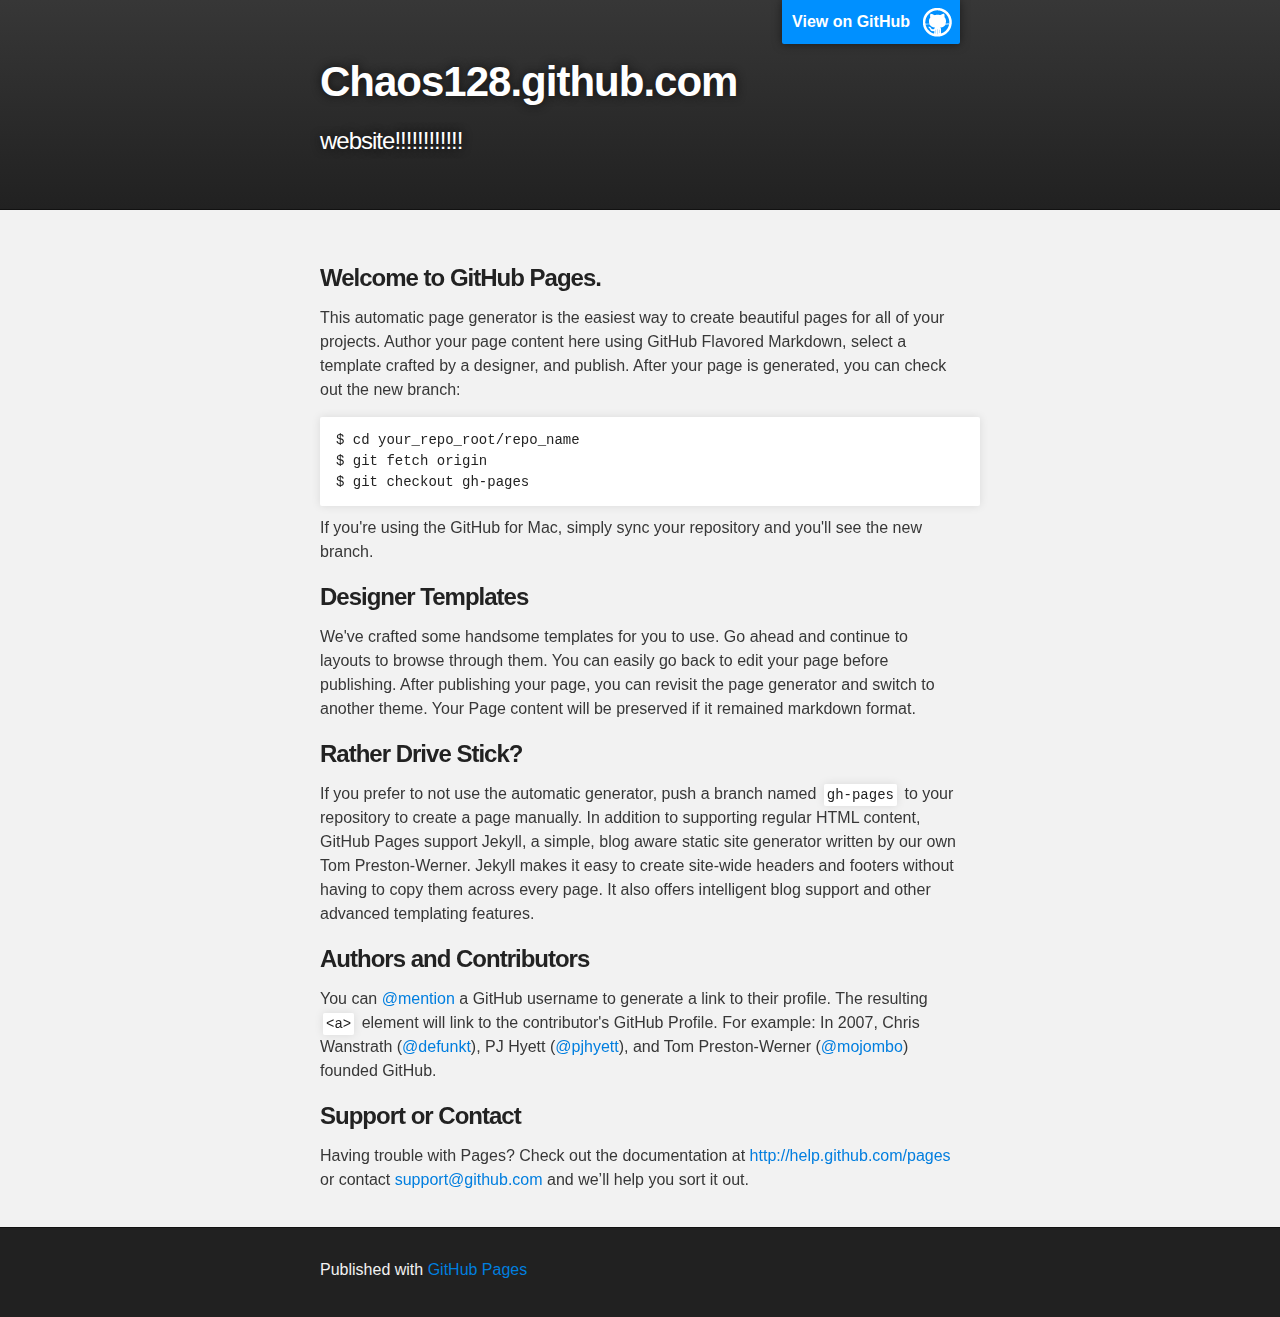
==== index.html @ 74530c74 "fifth" ====
<!DOCTYPE html>
<html>

  <head>
    <meta charset='utf-8' />
    <meta http-equiv="X-UA-Compatible" content="chrome=1" />
    <meta name="description" content="Chaos128.github.com : website" />

    <link rel="stylesheet" type="text/css" media="screen" href="stylesheets/stylesheet.css">

    <title>Chaos128.github.com</title>
  </head>

  <body>

    <!-- HEADER -->
    <div id="header_wrap" class="outer">
        <header class="inner">
          <a id="forkme_banner" href="https://github.com/chaos128">View on GitHub</a>

          <h1 id="project_title">Chaos128.github.com</h1>
          <h2 id="project_tagline">website!!!!!!!!!!!!</h2>

        </header>
    </div>

    <!-- MAIN CONTENT -->
    <div id="main_content_wrap" class="outer">
      <section id="main_content" class="inner">
        <h3>Welcome to GitHub Pages.</h3>

<p>This automatic page generator is the easiest way to create beautiful pages for all of your projects. Author your page content here using GitHub Flavored Markdown, select a template crafted by a designer, and publish. After your page is generated, you can check out the new branch:</p>

<pre><code>$ cd your_repo_root/repo_name
$ git fetch origin
$ git checkout gh-pages
</code></pre>

<p>If you're using the GitHub for Mac, simply sync your repository and you'll see the new branch.</p>

<h3>Designer Templates</h3>

<p>We've crafted some handsome templates for you to use. Go ahead and continue to layouts to browse through them. You can easily go back to edit your page before publishing. After publishing your page, you can revisit the page generator and switch to another theme. Your Page content will be preserved if it remained markdown format.</p>

<h3>Rather Drive Stick?</h3>

<p>If you prefer to not use the automatic generator, push a branch named <code>gh-pages</code> to your repository to create a page manually. In addition to supporting regular HTML content, GitHub Pages support Jekyll, a simple, blog aware static site generator written by our own Tom Preston-Werner. Jekyll makes it easy to create site-wide headers and footers without having to copy them across every page. It also offers intelligent blog support and other advanced templating features.</p>

<h3>Authors and Contributors</h3>

<p>You can <a href="https://github.com/blog/821" class="user-mention">@mention</a> a GitHub username to generate a link to their profile. The resulting <code>&lt;a&gt;</code> element will link to the contributor's GitHub Profile. For example: In 2007, Chris Wanstrath (<a href="https://github.com/defunkt" class="user-mention">@defunkt</a>), PJ Hyett (<a href="https://github.com/pjhyett" class="user-mention">@pjhyett</a>), and Tom Preston-Werner (<a href="https://github.com/mojombo" class="user-mention">@mojombo</a>) founded GitHub.</p>

<h3>Support or Contact</h3>

<p>Having trouble with Pages? Check out the documentation at <a href="http://help.github.com/pages">http://help.github.com/pages</a> or contact <a href="mailto:support@github.com">support@github.com</a> and we’ll help you sort it out.</p>
      </section>
    </div>

    <!-- FOOTER  -->
    <div id="footer_wrap" class="outer">
      <footer class="inner">
        <p>Published with <a href="http://pages.github.com">GitHub Pages</a></p>
      </footer>
    </div>

    

  </body>
</html>
---- stylesheets/stylesheet.css ----
/*******************************************************************************
Slate Theme for GitHub Pages
by Jason Costello, @jsncostello
*******************************************************************************/

@import url(pygment_trac.css);

/*******************************************************************************
MeyerWeb Reset
*******************************************************************************/

html, body, div, span, applet, object, iframe,
h1, h2, h3, h4, h5, h6, p, blockquote, pre,
a, abbr, acronym, address, big, cite, code,
del, dfn, em, img, ins, kbd, q, s, samp,
small, strike, strong, sub, sup, tt, var,
b, u, i, center,
dl, dt, dd, ol, ul, li,
fieldset, form, label, legend,
table, caption, tbody, tfoot, thead, tr, th, td,
article, aside, canvas, details, embed,
figure, figcaption, footer, header, hgroup,
menu, nav, output, ruby, section, summary,
time, mark, audio, video {
  margin: 0;
  padding: 0;
  border: 0;
  font: inherit;
  vertical-align: baseline;
}

/* HTML5 display-role reset for older browsers */
article, aside, details, figcaption, figure,
footer, header, hgroup, menu, nav, section {
  display: block;
}

ol, ul {
  list-style: none;
}

blockquote, q {
}

table {
  border-collapse: collapse;
  border-spacing: 0;
}

a:focus {
  outline: none;
}

/*******************************************************************************
Theme Styles
*******************************************************************************/

body {
  box-sizing: border-box;
  color:#373737;
  background: #212121;
  font-size: 16px;
  font-family: 'Myriad Pro', Calibri, Helvetica, Arial, sans-serif;
  line-height: 1.5;
  -webkit-font-smoothing: antialiased;
}

h1, h2, h3, h4, h5, h6 {
  margin: 10px 0;
  font-weight: 700;
  color:#222222;
  font-family: 'Lucida Grande', 'Calibri', Helvetica, Arial, sans-serif;
  letter-spacing: -1px;
}

h1 {
  font-size: 36px;
  font-weight: 700;
}

h2 {
  padding-bottom: 10px;
  font-size: 32px;
  background: url('../images/bg_hr.png') repeat-x bottom;
}

h3 {
  font-size: 24px;
}

h4 {
  font-size: 21px;
}

h5 {
  font-size: 18px;
}

h6 {
  font-size: 16px;
}

p {
  margin: 10px 0 15px 0;
}

footer p {
  color: #f2f2f2;
}

a {
  text-decoration: none;
  color: #007edf;
  text-shadow: none;

  transition: color 0.5s ease;
  transition: text-shadow 0.5s ease;
  -webkit-transition: color 0.5s ease;
  -webkit-transition: text-shadow 0.5s ease;
  -moz-transition: color 0.5s ease;
  -moz-transition: text-shadow 0.5s ease;
  -o-transition: color 0.5s ease;
  -o-transition: text-shadow 0.5s ease;
  -ms-transition: color 0.5s ease;
  -ms-transition: text-shadow 0.5s ease;
}

#main_content a:hover {
  color: #0069ba;
  text-shadow: #0090ff 0px 0px 2px;
}

footer a:hover {
  color: #43adff;
  text-shadow: #0090ff 0px 0px 2px;
}

em {
  font-style: italic;
}

strong {
  font-weight: bold;
}

img {
  position: relative;
  margin: 0 auto;
  max-width: 739px;
  padding: 5px;
  margin: 10px 0 10px 0;
  border: 1px solid #ebebeb;

  box-shadow: 0 0 5px #ebebeb;
  -webkit-box-shadow: 0 0 5px #ebebeb;
  -moz-box-shadow: 0 0 5px #ebebeb;
  -o-box-shadow: 0 0 5px #ebebeb;
  -ms-box-shadow: 0 0 5px #ebebeb;
}

pre, code {
  width: 100%;
  color: #222;
  background-color: #fff;

  font-family: Monaco, "Bitstream Vera Sans Mono", "Lucida Console", Terminal, monospace;
  font-size: 14px;

  border-radius: 2px;
  -moz-border-radius: 2px;
  -webkit-border-radius: 2px;



}

pre {
  width: 100%;
  padding: 10px;
  box-shadow: 0 0 10px rgba(0,0,0,.1);
  overflow: auto;
}

code {
  padding: 3px;
  margin: 0 3px;
  box-shadow: 0 0 10px rgba(0,0,0,.1);
}

pre code {
  display: block;
  box-shadow: none;
}

blockquote {
  color: #666;
  margin-bottom: 20px;
  padding: 0 0 0 20px;
  border-left: 3px solid #bbb;
}

ul, ol, dl {
  margin-bottom: 15px
}

ul li {
  list-style: inside;
  padding-left: 20px;
}

ol li {
  list-style: decimal inside;
  padding-left: 20px;
}

dl dt {
  font-weight: bold;
}

dl dd {
  padding-left: 20px;
  font-style: italic;
}

dl p {
  padding-left: 20px;
  font-style: italic;
}

hr {
  height: 1px;
  margin-bottom: 5px;
  border: none;
  background: url('../images/bg_hr.png') repeat-x center;
}

table {
  border: 1px solid #373737;
  margin-bottom: 20px;
  text-align: left;
 }

th {
  font-family: 'Lucida Grande', 'Helvetica Neue', Helvetica, Arial, sans-serif;
  padding: 10px;
  background: #373737;
  color: #fff;
 }

td {
  padding: 10px;
  border: 1px solid #373737;
 }

form {
  background: #f2f2f2;
  padding: 20px;
}

img {
  width: 100%;
  max-width: 100%;
}

/*******************************************************************************
Full-Width Styles
*******************************************************************************/

.outer {
  width: 100%;
}

.inner {
  position: relative;
  max-width: 640px;
  padding: 20px 10px;
  margin: 0 auto;
}

#forkme_banner {
  display: block;
  position: absolute;
  top:0;
  right: 10px;
  z-index: 10;
  padding: 10px 50px 10px 10px;
  color: #fff;
  background: url('../images/blacktocat.png') #0090ff no-repeat 95% 50%;
  font-weight: 700;
  box-shadow: 0 0 10px rgba(0,0,0,.5);
  border-bottom-left-radius: 2px;
  border-bottom-right-radius: 2px;
}

#header_wrap {
  background: #212121;
  background: -moz-linear-gradient(top, #373737, #212121);
  background: -webkit-linear-gradient(top, #373737, #212121);
  background: -ms-linear-gradient(top, #373737, #212121);
  background: -o-linear-gradient(top, #373737, #212121);
  background: linear-gradient(top, #373737, #212121);
}

#header_wrap .inner {
  padding: 50px 10px 30px 10px;
}

#project_title {
  margin: 0;
  color: #fff;
  font-size: 42px;
  font-weight: 700;
  text-shadow: #111 0px 0px 10px;
}

#project_tagline {
  color: #fff;
  font-size: 24px;
  font-weight: 300;
  background: none;
  text-shadow: #111 0px 0px 10px;
}

#downloads {
  position: absolute;
  width: 210px;
  z-index: 10;
  bottom: -40px;
  right: 0;
  height: 70px;
  background: url('../images/icon_download.png') no-repeat 0% 90%;
}

.zip_download_link {
  display: block;
  float: right;
  width: 90px;
  height:70px;
  text-indent: -5000px;
  overflow: hidden;
  background: url(../images/sprite_download.png) no-repeat bottom left;
}

.tar_download_link {
  display: block;
  float: right;
  width: 90px;
  height:70px;
  text-indent: -5000px;
  overflow: hidden;
  background: url(../images/sprite_download.png) no-repeat bottom right;
  margin-left: 10px;
}

.zip_download_link:hover {
  background: url(../images/sprite_download.png) no-repeat top left;
}

.tar_download_link:hover {
  background: url(../images/sprite_download.png) no-repeat top right;
}

#main_content_wrap {
  background: #f2f2f2;
  border-top: 1px solid #111;
  border-bottom: 1px solid #111;
}

#main_content {
  padding-top: 40px;
}

#footer_wrap {
  background: #212121;
}



/*******************************************************************************
Small Device Styles
*******************************************************************************/

@media screen and (max-width: 480px) {
  body {
    font-size:14px;
  }

  #downloads {
    display: none;
  }

  .inner {
    min-width: 320px;
    max-width: 480px;
  }

  #project_title {
  font-size: 32px;
  }

  h1 {
    font-size: 28px;
  }

  h2 {
    font-size: 24px;
  }

  h3 {
    font-size: 21px;
  }

  h4 {
    font-size: 18px;
  }

  h5 {
    font-size: 14px;
  }

  h6 {
    font-size: 12px;
  }

  code, pre {
    min-width: 320px;
    max-width: 480px;
    font-size: 11px;
  }

}
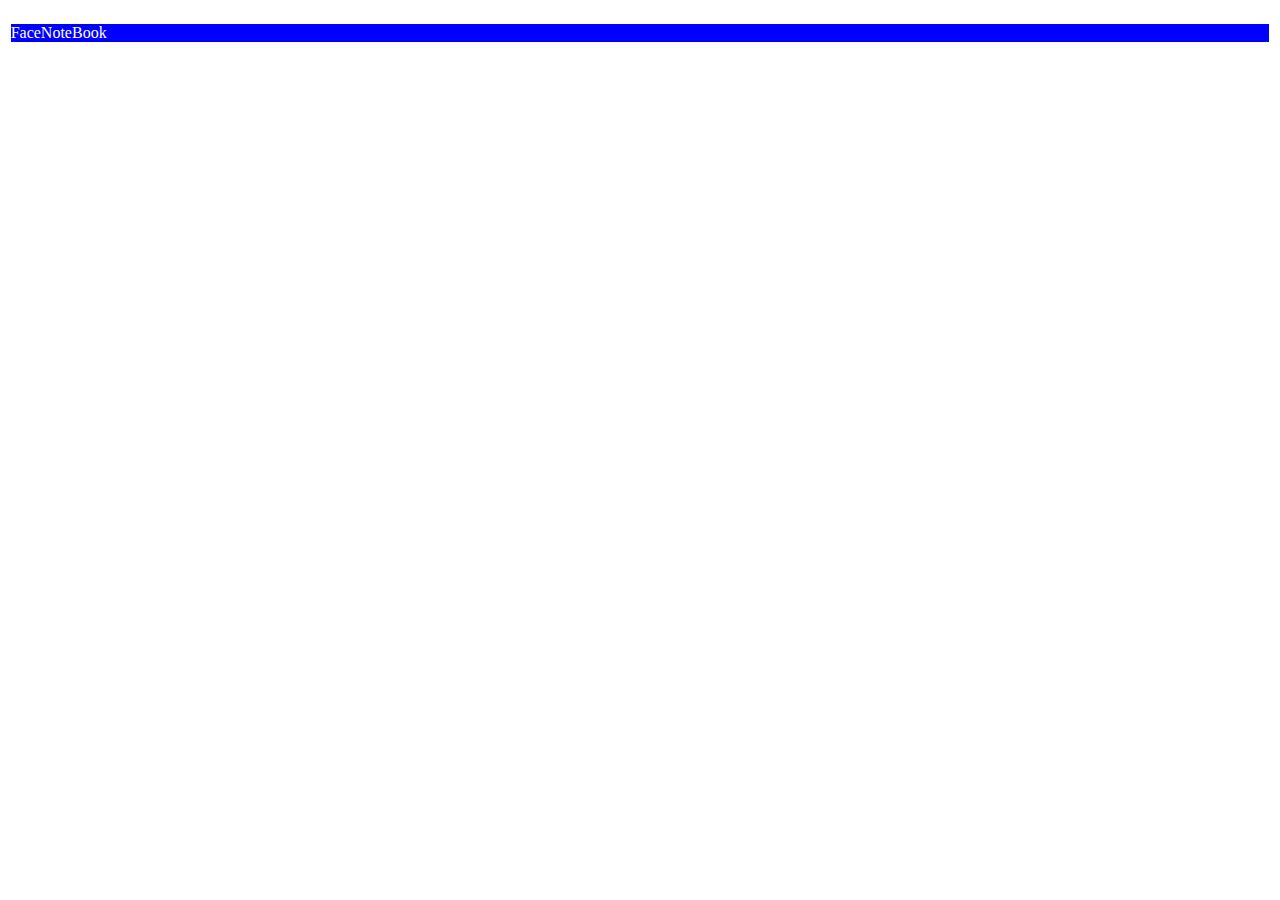
==== commit e762f668: "start coding with title" ====
--- a/index.html
+++ b/index.html
@@ -3,67 +3,19 @@
 
   <head>
     <meta charset='utf-8' />
-    <meta http-equiv="X-UA-Compatible" content="chrome=1" />
+    
     <meta name="description" content="Chaos128.github.com : website" />
+    <link rel="stylesheet" type="text/css" media="screen" href="stylesheets/main.css">
+    <link rel="stylesheet" type="text/css" media="screen" href="stylesheets/grid.css">
 
-    <link rel="stylesheet" type="text/css" media="screen" href="stylesheets/stylesheet.css">
-
-    <title>Chaos128.github.com</title>
+    <title>Dongyoon Kim</title>
   </head>
 
-  <body>
-
-    <!-- HEADER -->
-    <div id="header_wrap" class="outer">
-        <header class="inner">
-          <a id="forkme_banner" href="https://github.com/chaos128">View on GitHub</a>
-
-          <h1 id="project_title">Chaos128.github.com</h1>
-          <h2 id="project_tagline">website!!!!!!!!!!!!</h2>
-
-        </header>
+  <body class="grid_12">
+    <div class="div_title">
+      <p class="title">FaceNoteBook</p>
+      
     </div>
-
-    <!-- MAIN CONTENT -->
-    <div id="main_content_wrap" class="outer">
-      <section id="main_content" class="inner">
-        <h3>Welcome to GitHub Pages.</h3>
-
-<p>This automatic page generator is the easiest way to create beautiful pages for all of your projects. Author your page content here using GitHub Flavored Markdown, select a template crafted by a designer, and publish. After your page is generated, you can check out the new branch:</p>
-
-<pre><code>$ cd your_repo_root/repo_name
-$ git fetch origin
-$ git checkout gh-pages
-</code></pre>
-
-<p>If you're using the GitHub for Mac, simply sync your repository and you'll see the new branch.</p>
-
-<h3>Designer Templates</h3>
-
-<p>We've crafted some handsome templates for you to use. Go ahead and continue to layouts to browse through them. You can easily go back to edit your page before publishing. After publishing your page, you can revisit the page generator and switch to another theme. Your Page content will be preserved if it remained markdown format.</p>
-
-<h3>Rather Drive Stick?</h3>
-
-<p>If you prefer to not use the automatic generator, push a branch named <code>gh-pages</code> to your repository to create a page manually. In addition to supporting regular HTML content, GitHub Pages support Jekyll, a simple, blog aware static site generator written by our own Tom Preston-Werner. Jekyll makes it easy to create site-wide headers and footers without having to copy them across every page. It also offers intelligent blog support and other advanced templating features.</p>
-
-<h3>Authors and Contributors</h3>
-
-<p>You can <a href="https://github.com/blog/821" class="user-mention">@mention</a> a GitHub username to generate a link to their profile. The resulting <code>&lt;a&gt;</code> element will link to the contributor's GitHub Profile. For example: In 2007, Chris Wanstrath (<a href="https://github.com/defunkt" class="user-mention">@defunkt</a>), PJ Hyett (<a href="https://github.com/pjhyett" class="user-mention">@pjhyett</a>), and Tom Preston-Werner (<a href="https://github.com/mojombo" class="user-mention">@mojombo</a>) founded GitHub.</p>
-
-<h3>Support or Contact</h3>
-
-<p>Having trouble with Pages? Check out the documentation at <a href="http://help.github.com/pages">http://help.github.com/pages</a> or contact <a href="mailto:support@github.com">support@github.com</a> and we’ll help you sort it out.</p>
-      </section>
-    </div>
-
-    <!-- FOOTER  -->
-    <div id="footer_wrap" class="outer">
-      <footer class="inner">
-        <p>Published with <a href="http://pages.github.com">GitHub Pages</a></p>
-      </footer>
-    </div>
-
-    
 
   </body>
 </html>
--- a/stylesheets/main.css
+++ b/stylesheets/main.css
@@ -0,0 +1,8 @@
+body{
+	
+}
+
+.div_title {
+	color: white;
+	background: blue;
+}--- a/stylesheets/grid.css
+++ b/stylesheets/grid.css
@@ -0,0 +1,51 @@
+/*
+ & Columns : 12 
+ & Gutter %: 20% 
+ & MinWidth: 1080px
+ & MaxWidth: 1080px
+ */
+.grid_1 { width: 6.6666666666667%; }
+.grid_2 { width: 15%; }
+.grid_3 { width: 23.333333333333%; }
+.grid_4 { width: 31.666666666667%; }
+.grid_5 { width: 40%; }
+.grid_6 { width: 48.333333333333%; }
+.grid_7 { width: 56.666666666667%; }
+.grid_8 { width: 65%; }
+.grid_9 { width: 73.333333333333%; }
+.grid_10 { width: 81.666666666667%; }
+.grid_11 { width: 90%; }
+.grid_12 { width: 98.333333333333%; }
+
+.grid_1,
+.grid_2,
+.grid_3,
+.grid_4,
+.grid_5,
+.grid_6,
+.grid_7,
+.grid_8,
+.grid_9,
+.grid_10,
+.grid_11,
+.grid_12 {
+	margin-left: 0.83333333333333%;
+	margin-right: 0.83333333333333%;
+	float: left;
+	display: block;
+}
+
+.alpha{margin-left:0px;}
+.omega{margin-right:0px;}
+
+.container{
+	min-width: 1080px; 
+	max-width: 1080px; 
+	margin: auto;
+}
+
+/* @
+ * tinyfluidgrid.com
+ & girlfriendnyc.com
+ */
+
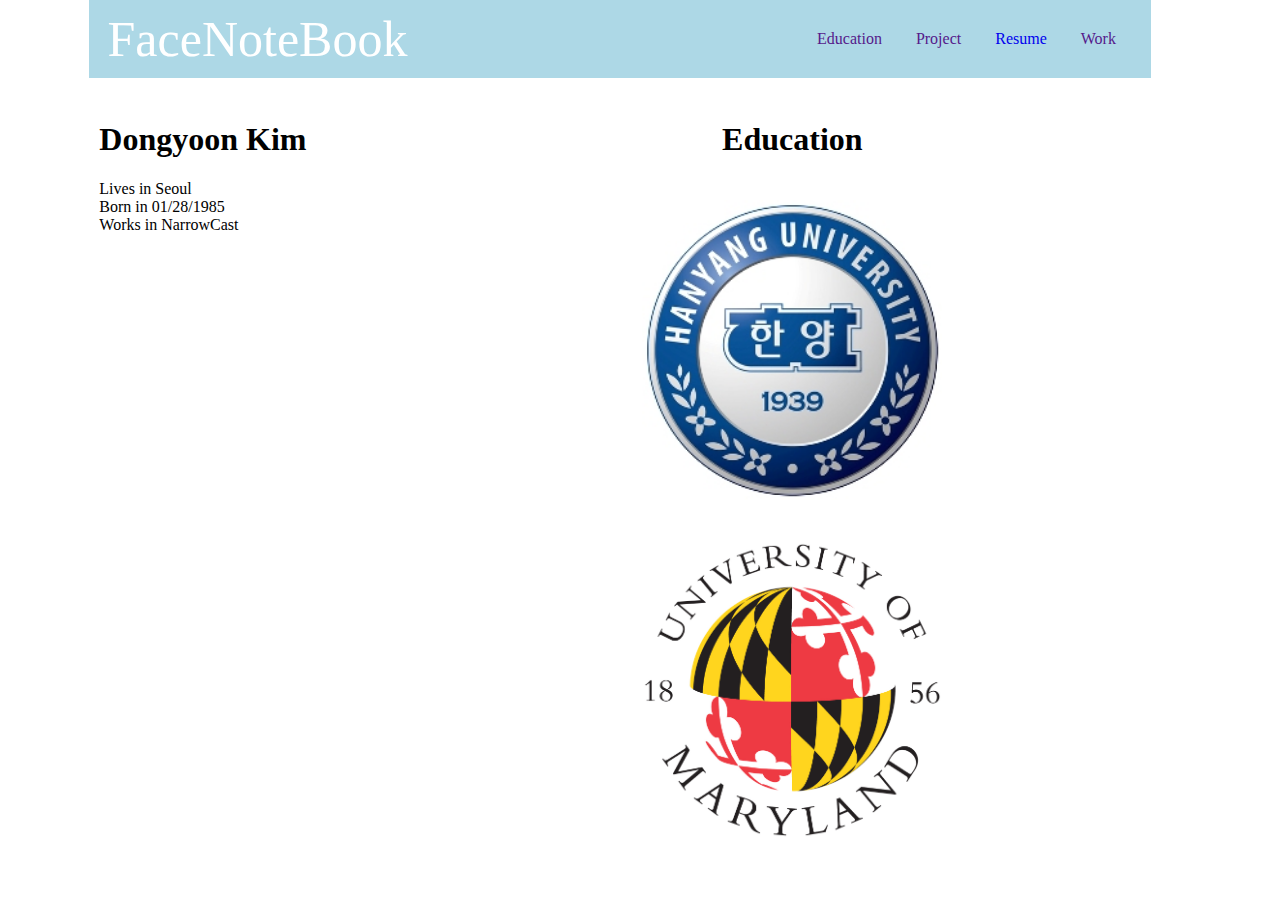
==== commit 9d3772c8: "added header and logos and info index.html" ====
--- a/index.html
+++ b/index.html
@@ -10,12 +10,44 @@
 
     <title>Dongyoon Kim</title>
   </head>
+  
+  
 
   <body class="grid_12">
-    <div class="div_title">
-      <p class="title">FaceNoteBook</p>
+    <header>
+      <div class="div_navbar grid_12">
+          <div class="div_title grid_4 alpha">
+            <p class="title">FaceNoteBook</p>
+            
+          </div>
+          
+          <div class="div_sections grid_8 omegaß">
+            <ul>
+              <li><a href="">Education</a></li>
+              <li><a href="">Project</a></li>
+              <li><a href="resume.html">Resume</a></li>
+              <li><a href="">Work</a></li>
+            </ul>
+          </div>
+      </div>
+    </header>
+    
+    <div class="container">
+      <div class="info grid_4">
+        <h1>Dongyoon Kim</h1>
+        <p>Lives in Seoul<br>
+           Born in 01/28/1985<br>
+           Works in NarrowCast
+        </p>
+      </div>
+      <div class="div_img grid_8">
+        <h1>Education</h1>
+        <img src="images/hanyanglogo.jpg" alt="hanyang logo" witdh="300px" height="300px" />
+        <img src="images/umdlogo.jpg" alt="umd logo" width="300px" height="300px"/>
+      </div>
+      
+      
       
     </div>
-
   </body>
 </html>
--- a/stylesheets/main.css
+++ b/stylesheets/main.css
@@ -1,8 +1,57 @@
+header{
+	min-width: 1080px; 
+	max-width: 1080px; 
+	margin: auto;
+}
+
 body{
 	
 }
 
+.div_navbar{
+	background-color: lightblue;
+}
+
 .div_title {
 	color: white;
-	background: blue;
-}+	text-align: center;
+}
+
+.div_title p {
+	font-size: 50px;
+	margin: 10px;
+}
+
+.div_sections ul{
+	margin-top: 30px;
+	float: right;
+	list-style: none;
+}
+
+.div_sections li{
+	margin-left: 30px;
+	display: inline;
+}
+
+a{
+	text-decoration: none;
+}
+
+.info{
+	padding-left: 10px;
+}
+.div_img h1{
+	text-align: center;
+}
+
+.div_img img{
+	display: block ;
+	margin: auto;
+	padding: 20px;
+}
+
+.div_resume h1{
+	text-align: center;
+	font-size: 40px;
+}
+
--- a/stylesheets/grid.css
+++ b/stylesheets/grid.css
@@ -29,9 +29,8 @@
 .grid_10,
 .grid_11,
 .grid_12 {
-	margin-left: 0.83333333333333%;
-	margin-right: 0.83333333333333%;
-	float: left;
+	margin: auto;
+	float:left;
 	display: block;
 }
 
@@ -41,7 +40,8 @@
 .container{
 	min-width: 1080px; 
 	max-width: 1080px; 
-	margin: auto;
+	margin: 100px auto auto auto;
+	
 }
 
 /* @
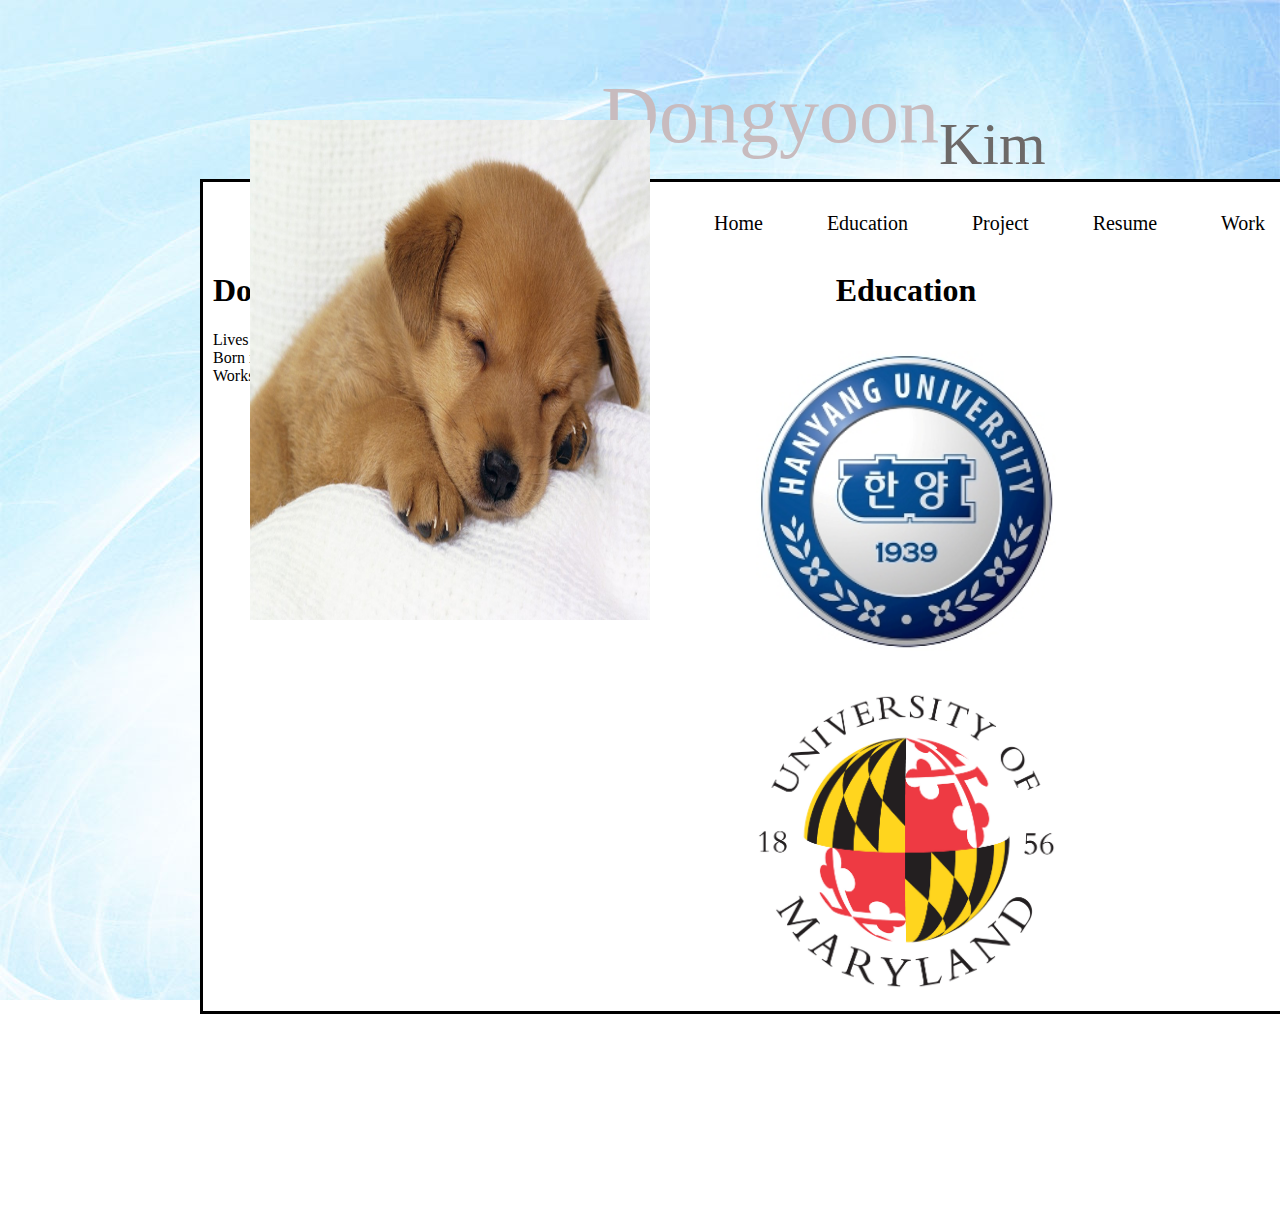
==== commit 4637309b: "changed title to name and added profile-image and background image" ====
--- a/index.html
+++ b/index.html
@@ -1,53 +1,68 @@
 <!DOCTYPE html>
 <html>
 
-  <head>
-    <meta charset='utf-8' />
-    
-    <meta name="description" content="Chaos128.github.com : website" />
-    <link rel="stylesheet" type="text/css" media="screen" href="stylesheets/main.css">
-    <link rel="stylesheet" type="text/css" media="screen" href="stylesheets/grid.css">
+<head>
+  <meta charset='utf-8' />
+  
+  <meta name="description" content="Chaos128.github.com : website" />
+  <link rel="stylesheet" type="text/css" media="screen" href="stylesheets/main.css">
+  <link rel="stylesheet" type="text/css" media="screen" href="stylesheets/grid.css">
 
-    <title>Dongyoon Kim</title>
-  </head>
+  <title>Dongyoon Kim</title>
+</head>
+
+<body class="grid_12">
+  
+  <img src="images/resumeback.jpg" id="background">
+  <header>
+    <div class="div_name grid_12">
+        <div class="div_title grid_4">
+          <p> </p>
+        </div>
+        <div class="div_firstname grid_6">
+          <a href="index.html">Dongyoon</a>
+        </div>
+        
+        <div class="div_lastname grid_2">
+          <a href="index.html">Kim</a>
+        </div>
+        
+        
+    </div>
+  </header>
   
   
-
-  <body class="grid_12">
-    <header>
-      <div class="div_navbar grid_12">
-          <div class="div_title grid_4 alpha">
-            <p class="title">FaceNoteBook</p>
-            
-          </div>
-          
-          <div class="div_sections grid_8 omegaß">
-            <ul>
-              <li><a href="">Education</a></li>
-              <li><a href="">Project</a></li>
-              <li><a href="resume.html">Resume</a></li>
-              <li><a href="">Work</a></li>
-            </ul>
-          </div>
-      </div>
-    </header>
+  
+  <div class="container">
+    <div class="div_sections grid_12">
+      <ul>
+        <li><a href="home.html">Home</a></li>
+        <li><a href="education.html">Education</a></li>
+        <li><a href="">Project</a></li>
+        <li><a href="resume.html">Resume</a></li>
+        <li><a href="">Work</a></li>
+      </ul>
+    </div>
     
-    <div class="container">
-      <div class="info grid_4">
-        <h1>Dongyoon Kim</h1>
-        <p>Lives in Seoul<br>
-           Born in 01/28/1985<br>
-           Works in NarrowCast
-        </p>
-      </div>
-      <div class="div_img grid_8">
-        <h1>Education</h1>
-        <img src="images/hanyanglogo.jpg" alt="hanyang logo" witdh="300px" height="300px" />
-        <img src="images/umdlogo.jpg" alt="umd logo" width="300px" height="300px"/>
-      </div>
-      
-      
-      
+    <div class="profile_img">
+     <img src="images/dog.jpg" alt="prorile img" width="400px" height="500px"/> 
     </div>
-  </body>
+  
+    <div class="info grid_4">
+      <h1>Dongyoon Kim</h1>
+      <p>Lives in Seoul<br> 
+         Born in 01/28/1985<br>
+         Works in NarrowCast
+      </p>
+    </div>
+    <div class="div_img grid_8">
+      <h1>Education</h1>
+      <img src="images/hanyanglogo.jpg" alt="hanyang logo" witdh="300px" height="300px" />
+      <img src="images/umdlogo.jpg" alt="umd logo" width="300px" height="300px"/>
+    </div>
+    
+    
+    
+  </div>
+</body>
 </html>
--- a/stylesheets/main.css
+++ b/stylesheets/main.css
@@ -5,15 +5,17 @@
 }
 
 body{
-	
+	background: white url('images/resumeback.jpg') repeat;
 }
 
-.div_navbar{
-	background-color: lightblue;
+.div_name{
+	padding-top: 70px; 
+	
 }
 
 .div_title {
 	color: white;
+	font-size: 50px;
 	text-align: center;
 }
 
@@ -29,14 +31,28 @@
 }
 
 .div_sections li{
-	margin-left: 30px;
+	margin-left: 60px;
 	display: inline;
 }
 
-a{
+.div_title a{
 	text-decoration: none;
+	color: white;
+	font-size: 50px;
+	text-align: center;
 }
 
+.div_sections ul li a{
+	text-decoration: none;
+	color: black;
+	font-size: 20px;
+}
+
+.div_sections ul li a:hover{
+	text-decoration: underline;
+	color: black;
+	font-size: 20px;
+}
 .info{
 	padding-left: 10px;
 }
@@ -50,8 +66,42 @@
 	padding: 20px;
 }
 
+.div_resume p {
+	font-size: 20px;
+	background-image: url('hanyanglogo.jpg');
+	background-repeat: no-repeat;
+	background-position: center;
+	
+}
 .div_resume h1{
 	text-align: center;
 	font-size: 40px;
 }
 
+
+.div_firstname a{
+	color: #C8BBBE;
+	float: right;
+	text-decoration: none;
+	font-size: 80px;
+}
+
+.div_lastname a{
+	color: #6D6968;
+	float: left;
+	text-decoration: none;
+	font-size: 60px;
+	padding-top: 40px;
+}
+
+.profile_img {
+	position: absolute;
+	top: 120px;
+	left: 250px;
+}
+
+#background {
+	position: absolute;
+	width: 100%;
+	z-index: -1;
+}--- a/stylesheets/grid.css
+++ b/stylesheets/grid.css
@@ -40,8 +40,12 @@
 .container{
 	min-width: 1080px; 
 	max-width: 1080px; 
-	margin: 100px auto auto auto;
+	margin: 100px 200px 200px 200px;
+	border: solid;
+	border-color: black;
+	display: table;
 	
+	background: white;
 }
 
 /* @
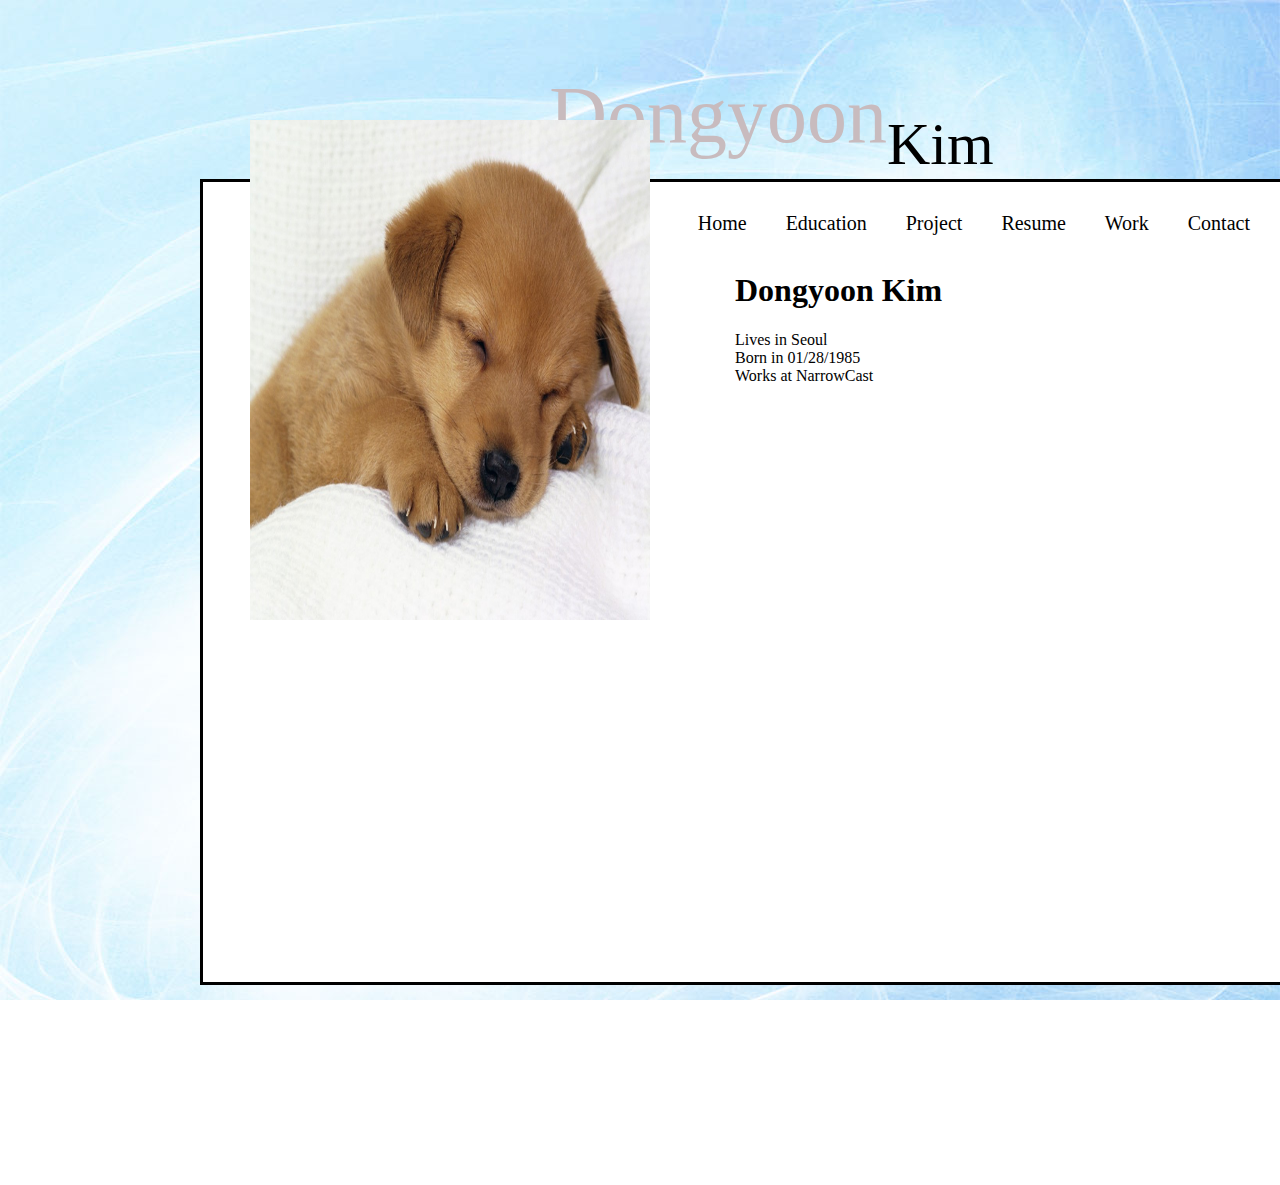
==== commit 05e8d1b1: "added education.css and education.html" ====
--- a/index.html
+++ b/index.html
@@ -14,33 +14,32 @@
 <body class="grid_12">
   
   <img src="images/resumeback.jpg" id="background">
-  <header>
+  
     <div class="div_name grid_12">
-        <div class="div_title grid_4">
+        <div class="div_empty grid_4">
           <p> </p>
         </div>
-        <div class="div_firstname grid_6">
+        <div class="div_firstname grid_5">
           <a href="index.html">Dongyoon</a>
         </div>
         
-        <div class="div_lastname grid_2">
+        <div class="div_lastname grid_3">
           <a href="index.html">Kim</a>
         </div>
-        
-        
     </div>
-  </header>
+  
   
   
   
   <div class="container">
     <div class="div_sections grid_12">
       <ul>
-        <li><a href="home.html">Home</a></li>
+        <li><a href="index.html">Home</a></li>
         <li><a href="education.html">Education</a></li>
         <li><a href="">Project</a></li>
         <li><a href="resume.html">Resume</a></li>
         <li><a href="">Work</a></li>
+        <li><a href="contact.html">Contact</a></li>
       </ul>
     </div>
     
@@ -48,17 +47,17 @@
      <img src="images/dog.jpg" alt="prorile img" width="400px" height="500px"/> 
     </div>
   
-    <div class="info grid_4">
-      <h1>Dongyoon Kim</h1>
-      <p>Lives in Seoul<br> 
-         Born in 01/28/1985<br>
-         Works in NarrowCast
-      </p>
+    <div class="div_empty grid_6">
+      <p></p>
     </div>
-    <div class="div_img grid_8">
-      <h1>Education</h1>
-      <img src="images/hanyanglogo.jpg" alt="hanyang logo" witdh="300px" height="300px" />
-      <img src="images/umdlogo.jpg" alt="umd logo" width="300px" height="300px"/>
+    <div class="inner_container grid_6">
+      <div class="info">
+        <h1>Dongyoon Kim</h1>
+        <p>Lives in Seoul<br> 
+           Born in 01/28/1985<br>
+           Works at NarrowCast
+        </p>
+      </div>
     </div>
     
     
--- a/stylesheets/main.css
+++ b/stylesheets/main.css
@@ -1,37 +1,17 @@
-header{
-	min-width: 1080px; 
-	max-width: 1080px; 
-	margin: auto;
-}
-
-body{
-	background: white url('images/resumeback.jpg') repeat;
-}
-
 .div_name{
+	display: table;
 	padding-top: 70px; 
-	
-}
-
-.div_title {
-	color: white;
-	font-size: 50px;
-	text-align: center;
-}
-
-.div_title p {
-	font-size: 50px;
-	margin: 10px;
 }
 
 .div_sections ul{
 	margin-top: 30px;
 	float: right;
 	list-style: none;
+	margin-right: 15px;
 }
 
 .div_sections li{
-	margin-left: 60px;
+	margin-left: 35px;
 	display: inline;
 }
 
@@ -53,9 +33,11 @@
 	color: black;
 	font-size: 20px;
 }
+
 .info{
 	padding-left: 10px;
 }
+
 .div_img h1{
 	text-align: center;
 }
@@ -87,7 +69,7 @@
 }
 
 .div_lastname a{
-	color: #6D6968;
+	color: black;
 	float: left;
 	text-decoration: none;
 	font-size: 60px;
@@ -104,4 +86,5 @@
 	position: absolute;
 	width: 100%;
 	z-index: -1;
+	height: auto;
 }--- a/stylesheets/grid.css
+++ b/stylesheets/grid.css
@@ -44,7 +44,7 @@
 	border: solid;
 	border-color: black;
 	display: table;
-	
+	height: 800px;
 	background: white;
 }
 
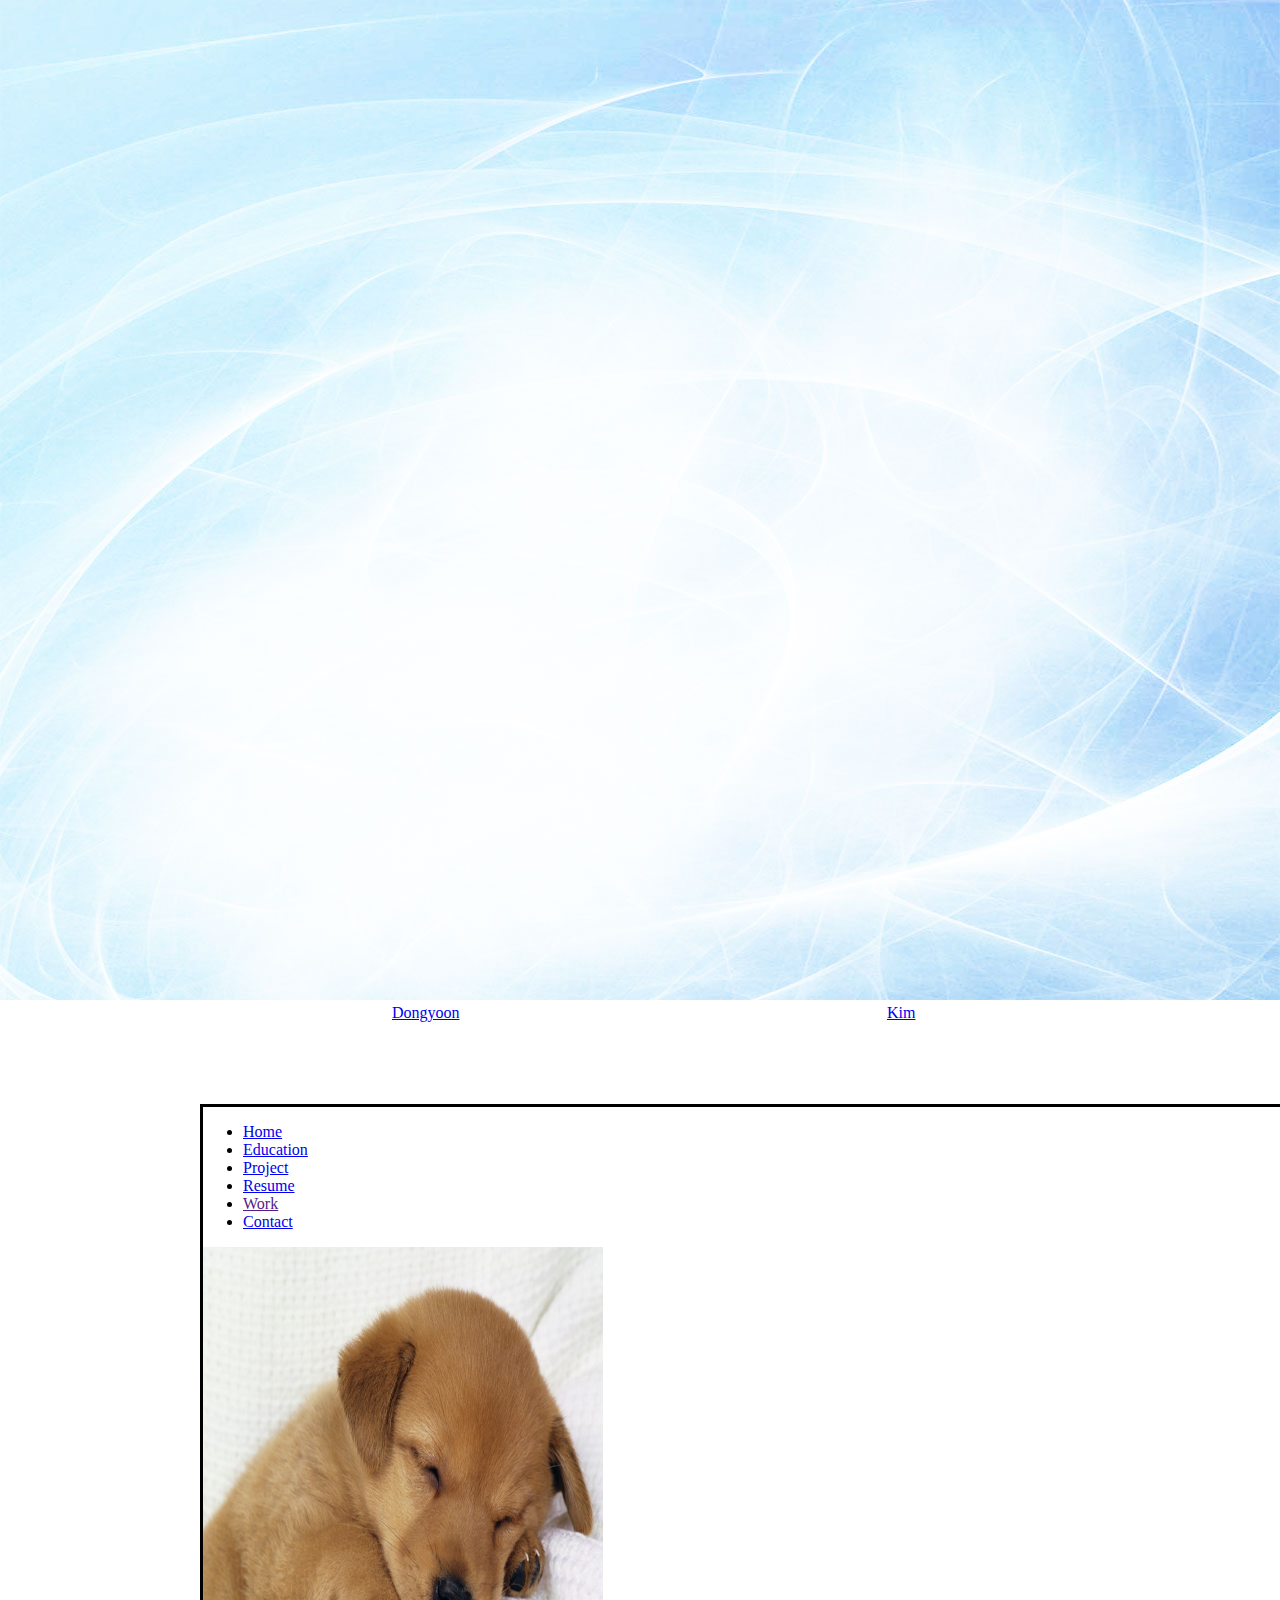
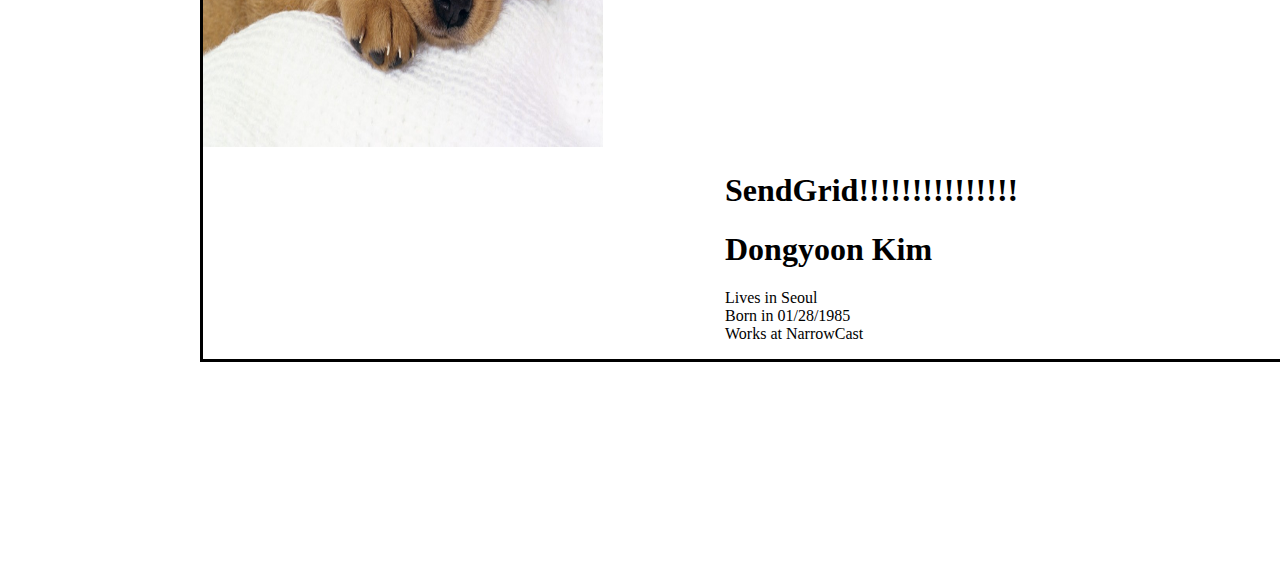
==== commit 5b403acb: "added sendgrid text" ====
--- a/index.html
+++ b/index.html
@@ -3,40 +3,36 @@
 
 <head>
   <meta charset='utf-8' />
-  
   <meta name="description" content="Chaos128.github.com : website" />
   <link rel="stylesheet" type="text/css" media="screen" href="stylesheets/main.css">
   <link rel="stylesheet" type="text/css" media="screen" href="stylesheets/grid.css">
-
-  <title>Dongyoon Kim</title>
+  <title>Dongyoon Kim!</title>
 </head>
 
 <body class="grid_12">
   
   <img src="images/resumeback.jpg" id="background">
   
-    <div class="div_name grid_12">
-        <div class="div_empty grid_4">
-          <p> </p>
-        </div>
-        <div class="div_firstname grid_5">
-          <a href="index.html">Dongyoon</a>
-        </div>
-        
-        <div class="div_lastname grid_3">
-          <a href="index.html">Kim</a>
-        </div>
-    </div>
-  
-  
-  
+  <div class="div_name grid_12">
+      <div class="div_empty grid_4">
+        <p> </p>
+      </div>
+      
+      <div class="div_firstname grid_5">
+        <a href="index.html">Dongyoon</a>
+      </div>
+      
+      <div class="div_lastname grid_3">
+        <a href="index.html">Kim</a>
+      </div>
+  </div>
   
   <div class="container">
     <div class="div_sections grid_12">
       <ul>
         <li><a href="index.html">Home</a></li>
         <li><a href="education.html">Education</a></li>
-        <li><a href="">Project</a></li>
+        <li><a href="project.html">Project</a></li>
         <li><a href="resume.html">Resume</a></li>
         <li><a href="">Work</a></li>
         <li><a href="contact.html">Contact</a></li>
@@ -50,8 +46,10 @@
     <div class="div_empty grid_6">
       <p></p>
     </div>
+    
     <div class="inner_container grid_6">
       <div class="info">
+        <h1>SendGrid!!!!!!!!!!!!!!!</h1>
         <h1>Dongyoon Kim</h1>
         <p>Lives in Seoul<br> 
            Born in 01/28/1985<br>
@@ -59,9 +57,7 @@
         </p>
       </div>
     </div>
-    
-    
-    
   </div>
 </body>
+
 </html>
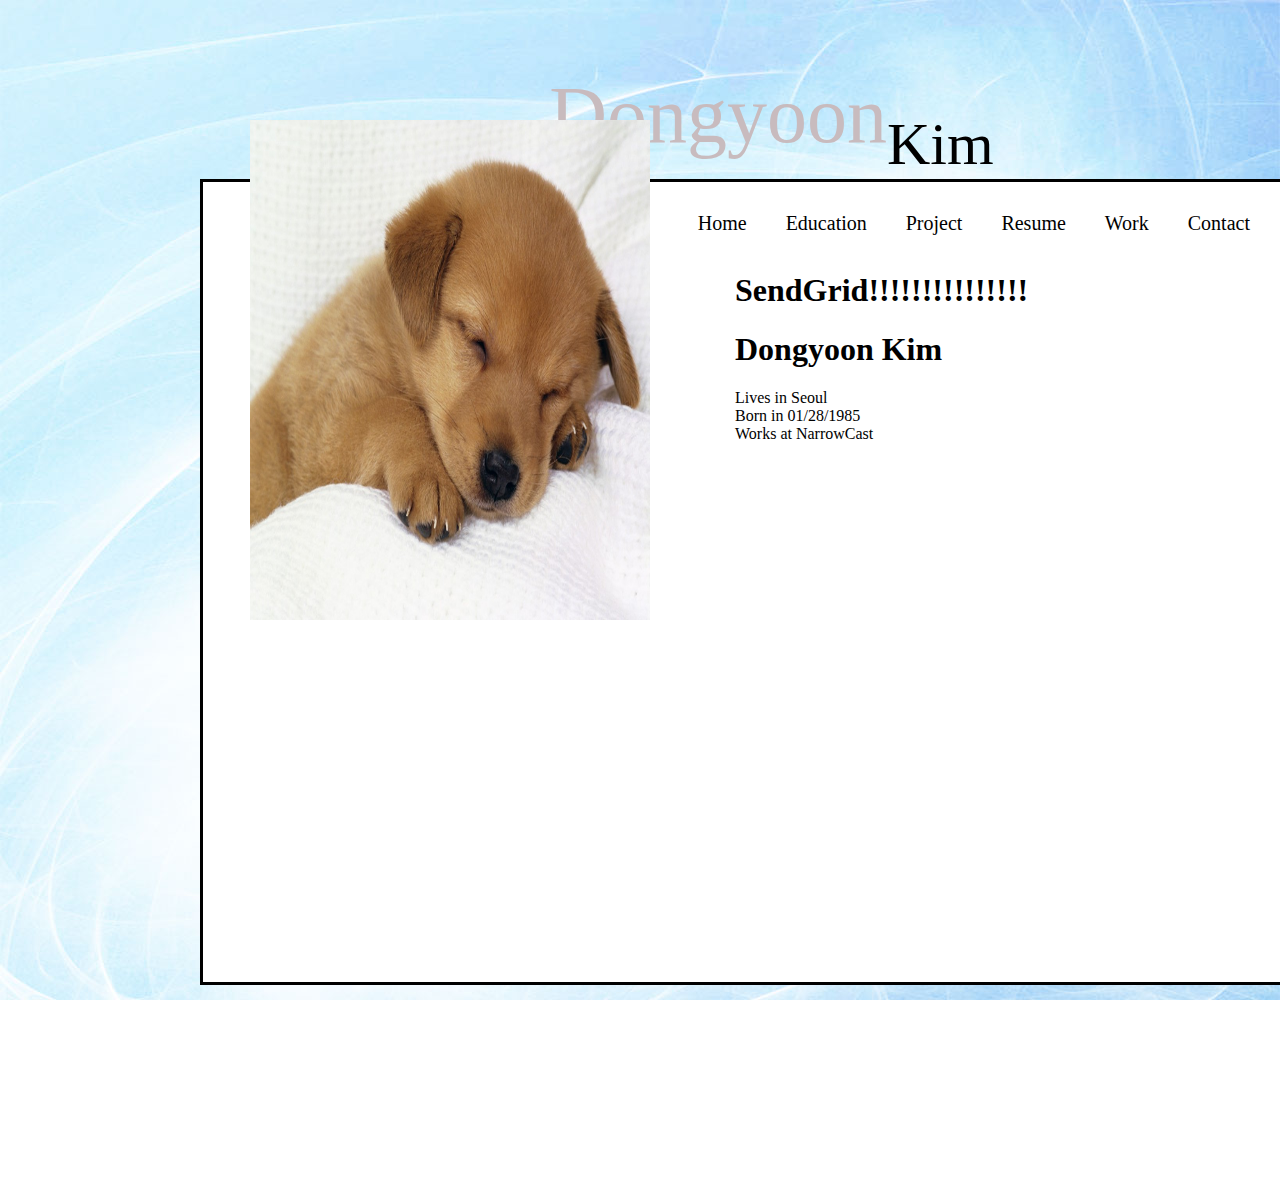
==== commit a4ab3875: "Add css" ====
--- a/index.html
+++ b/index.html
@@ -4,8 +4,14 @@
 <head>
   <meta charset='utf-8' />
   <meta name="description" content="Chaos128.github.com : website" />
-  <link rel="stylesheet" type="text/css" media="screen" href="stylesheets/main.css">
+  <link rel="stylesheet" type="text/css" media="screen" href="stylesheets/index.css">
   <link rel="stylesheet" type="text/css" media="screen" href="stylesheets/grid.css">
+  <link rel="stylesheet" type="text/css" media="screen" href="stylesheets/education.css">
+  <link rel="stylesheet" type="text/css" media="screen" href="stylesheets/grid.css">
+  <link rel="stylesheet" type="text/css" media="screen" href="stylesheets/project.css">
+  <link rel="stylesheet" type="text/css" media="screen" href="stylesheets/resume.css">
+  <link rel="stylesheet" type="text/css" media="screen" href="stylesheets/grid.css">
+
   <title>Dongyoon Kim!</title>
 </head>
 
--- a/stylesheets/index.css
+++ b/stylesheets/index.css
@@ -0,0 +1,90 @@
+.div_name {
+	display: table;
+	padding-top: 70px; 
+}
+
+.div_sections ul {
+	margin-top: 30px;
+	float: right;
+	list-style: none;
+	margin-right: 15px;
+}
+
+.div_sections li {
+	margin-left: 35px;
+	display: inline;
+}
+
+.div_title a {
+	text-decoration: none;
+	color: white;
+	font-size: 50px;
+	text-align: center;
+}
+
+.div_sections ul li a {
+	text-decoration: none;
+	color: black;
+	font-size: 20px;
+}
+
+.div_sections ul li a:hover {
+	text-decoration: underline;
+	color: black;
+	font-size: 20px;
+}
+
+.info {
+	padding-left: 10px;
+}
+
+.div_img h1 {
+	text-align: center;
+}
+
+.div_img img {
+	display: block ;
+	margin: auto;
+	padding: 20px;
+}
+
+.div_resume p {
+	font-size: 20px;
+	background-image: url('hanyanglogo.jpg');
+	background-repeat: no-repeat;
+	background-position: center;
+	
+}
+.div_resume h1 {
+	text-align: center;
+	font-size: 40px;
+}
+
+
+.div_firstname a {
+	color: #C8BBBE;
+	float: right;
+	text-decoration: none;
+	font-size: 80px;
+}
+
+.div_lastname a {
+	color: black;
+	float: left;
+	text-decoration: none;
+	font-size: 60px;
+	padding-top: 40px;
+}
+
+.profile_img {
+	position: absolute;
+	top: 120px;
+	left: 250px;
+}
+
+#background {
+	position: absolute;
+	width: 100%;
+	z-index: -1;
+	height: auto;
+}--- a/stylesheets/education.css
+++ b/stylesheets/education.css
@@ -0,0 +1,3 @@
+.univ_description p {
+  padding: 0 20px 0 10px;
+}--- a/stylesheets/project.css
+++ b/stylesheets/project.css
@@ -0,0 +1,3 @@
+.android_proj p#android_proj_desc {
+  padding-left: 40px;
+}--- a/stylesheets/resume.css
+++ b/stylesheets/resume.css
@@ -0,0 +1,15 @@
+.div_resume p#email {
+  text-align: center;
+}
+
+.div_resume p {
+  font-size: 20px;
+  background-image: url('hanyanglogo.jpg');
+  background-repeat: no-repeat;
+  background-position: center;	
+}
+
+.div_resume h1 {
+  text-align: center;
+  font-size: 40px;
+}
